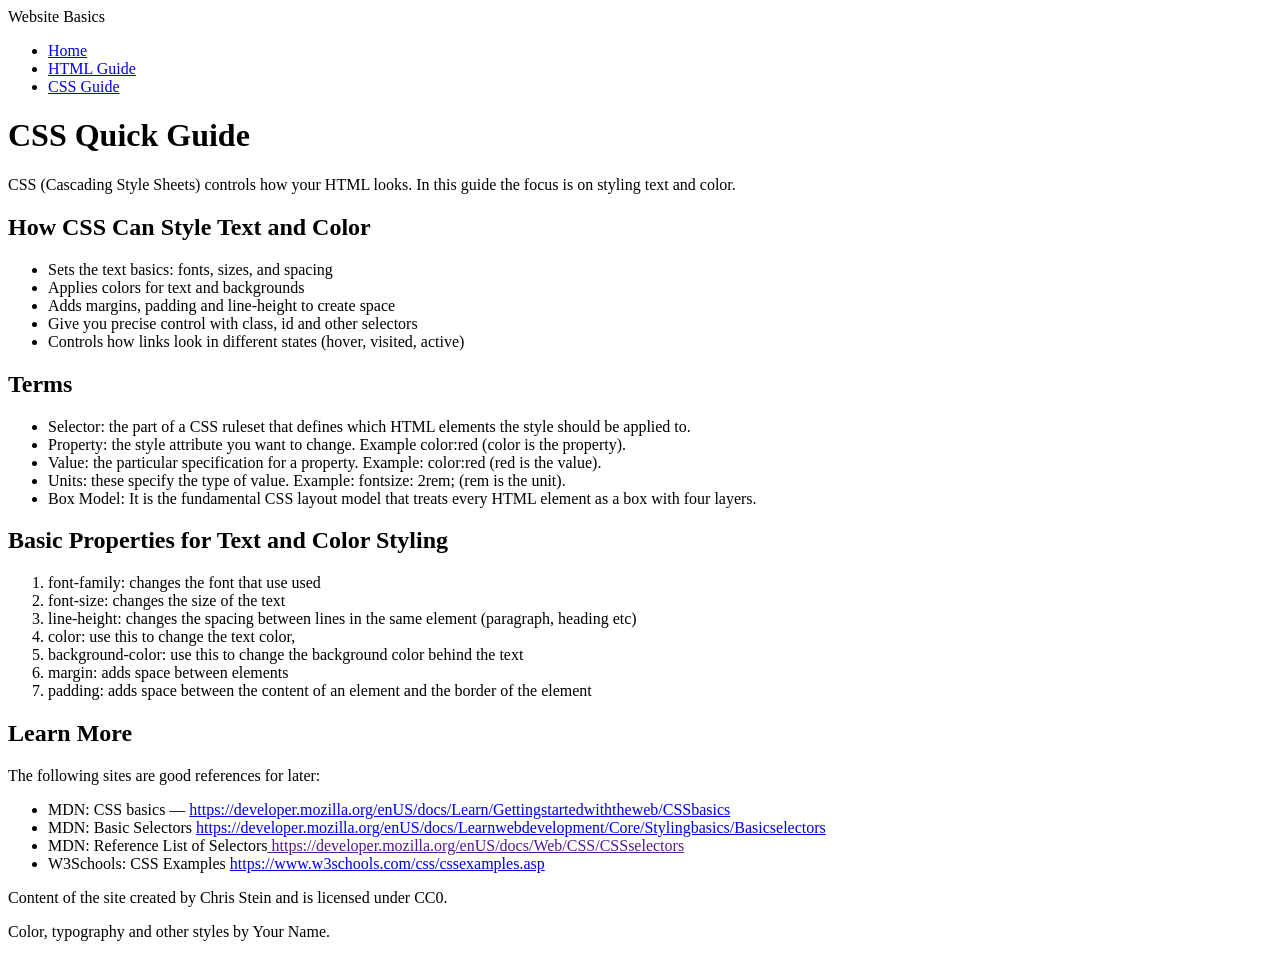
==== css-guide.html @ c8f8ff80 "added css and html guide files" ====
<!DOCTYPE html>
<html lang="en">

<head>
    <meta charset="UTF-8">
    <meta name="viewport" content="width=device-width, initial-scale=1.0">
    <title>Document</title>
</head>

<body>
    <header>
        <div class="site-title">Website Basics</div>
        <nav aria-label="Primary">
            <ul>
                <li><a href="index.html" aria-current="page">Home</a></li>
                <li><a href="html-guide.html">HTML Guide</a></li>
                <li><a href="css-guide.html">CSS Guide</a></li>
            </ul>
        </nav>
    </header>

    <main>
        <h1>CSS Quick Guide</h1>

        <p>CSS (Cascading Style Sheets) controls how your HTML looks. In this guide the focus is on styling text and
            color.</p>

        <h2>How CSS Can Style Text and Color</h2>

        <ul>
            <li>Sets the text basics: fonts, sizes, and spacing</li>
            <li>Applies colors for text and backgrounds</li>
            <li>Adds margins, padding and line-height to create space</li>
            <li>Give you precise control with class, id and other selectors</li>
            <li>Controls how links look in different states (hover, visited, active)</li>
        </ul>


        <h2>Terms</h2>

        <ul>
            <li>Selector: the part of a CSS ruleset that defines which HTML elements the style should be applied to.
            </li>
            <li>Property: the style attribute you want to change. Example color:red (color is the property).</li>
            <li>Value: the particular specification for a property. Example: color:red (red is the value).</li>
            <li>Units: these specify the type of value. Example: fontsize: 2rem; (rem is the unit).</li>
            <li>Box Model: It is the fundamental CSS layout model that treats every HTML element as a box with four
                layers.</li>
        </ul>


        <h2>Basic Properties for Text and Color Styling</h2>

        <ol>
            <li>font-family: changes the font that use used</li>
            <li>font-size: changes the size of the text</li>
            <li>line-height: changes the spacing between lines in the same element (paragraph, heading etc)</li>
            <li>color: use this to change the text color,</li>
            <li>background-color: use this to change the background color behind the text</li>
            <li>margin: adds space between elements</li>
            <li>padding: adds space between the content of an element and the border of the element</li>
        </ol>


        <h2>Learn More</h2>

        <p>The following sites are good references for later:</p>

        <ul>
            <li>MDN: CSS basics — <a href="https://developer.mozilla.org/enUS/docs/Learn/Gettingstartedwiththeweb/CSSbasics">https://developer.mozilla.org/enUS/docs/Learn/Gettingstartedwiththeweb/CSSbasics</a></li>
            <li>MDN: Basic Selectors
                <a href="https://developer.mozilla.org/enUS/docs/Learnwebdevelopment/Core/Stylingbasics/Basicselectors">https://developer.mozilla.org/enUS/docs/Learnwebdevelopment/Core/Stylingbasics/Basicselectors</a></li>
            <li>MDN: Reference List of Selectors<a href=""> https://developer.mozilla.org/enUS/docs/Web/CSS/CSSselectors</a></li>
            <li>W3Schools: CSS Examples <a href="https://www.w3schools.com/css/cssexamples.asp">https://www.w3schools.com/css/cssexamples.asp</a></li>
        </ul>
    </main>
    <footer>
        <p>Content of the site created by Chris Stein and is licensed under CC0.</p>
        <p>Color, typography and other styles by Your Name.</p>
    </footer>
</body>

</html>
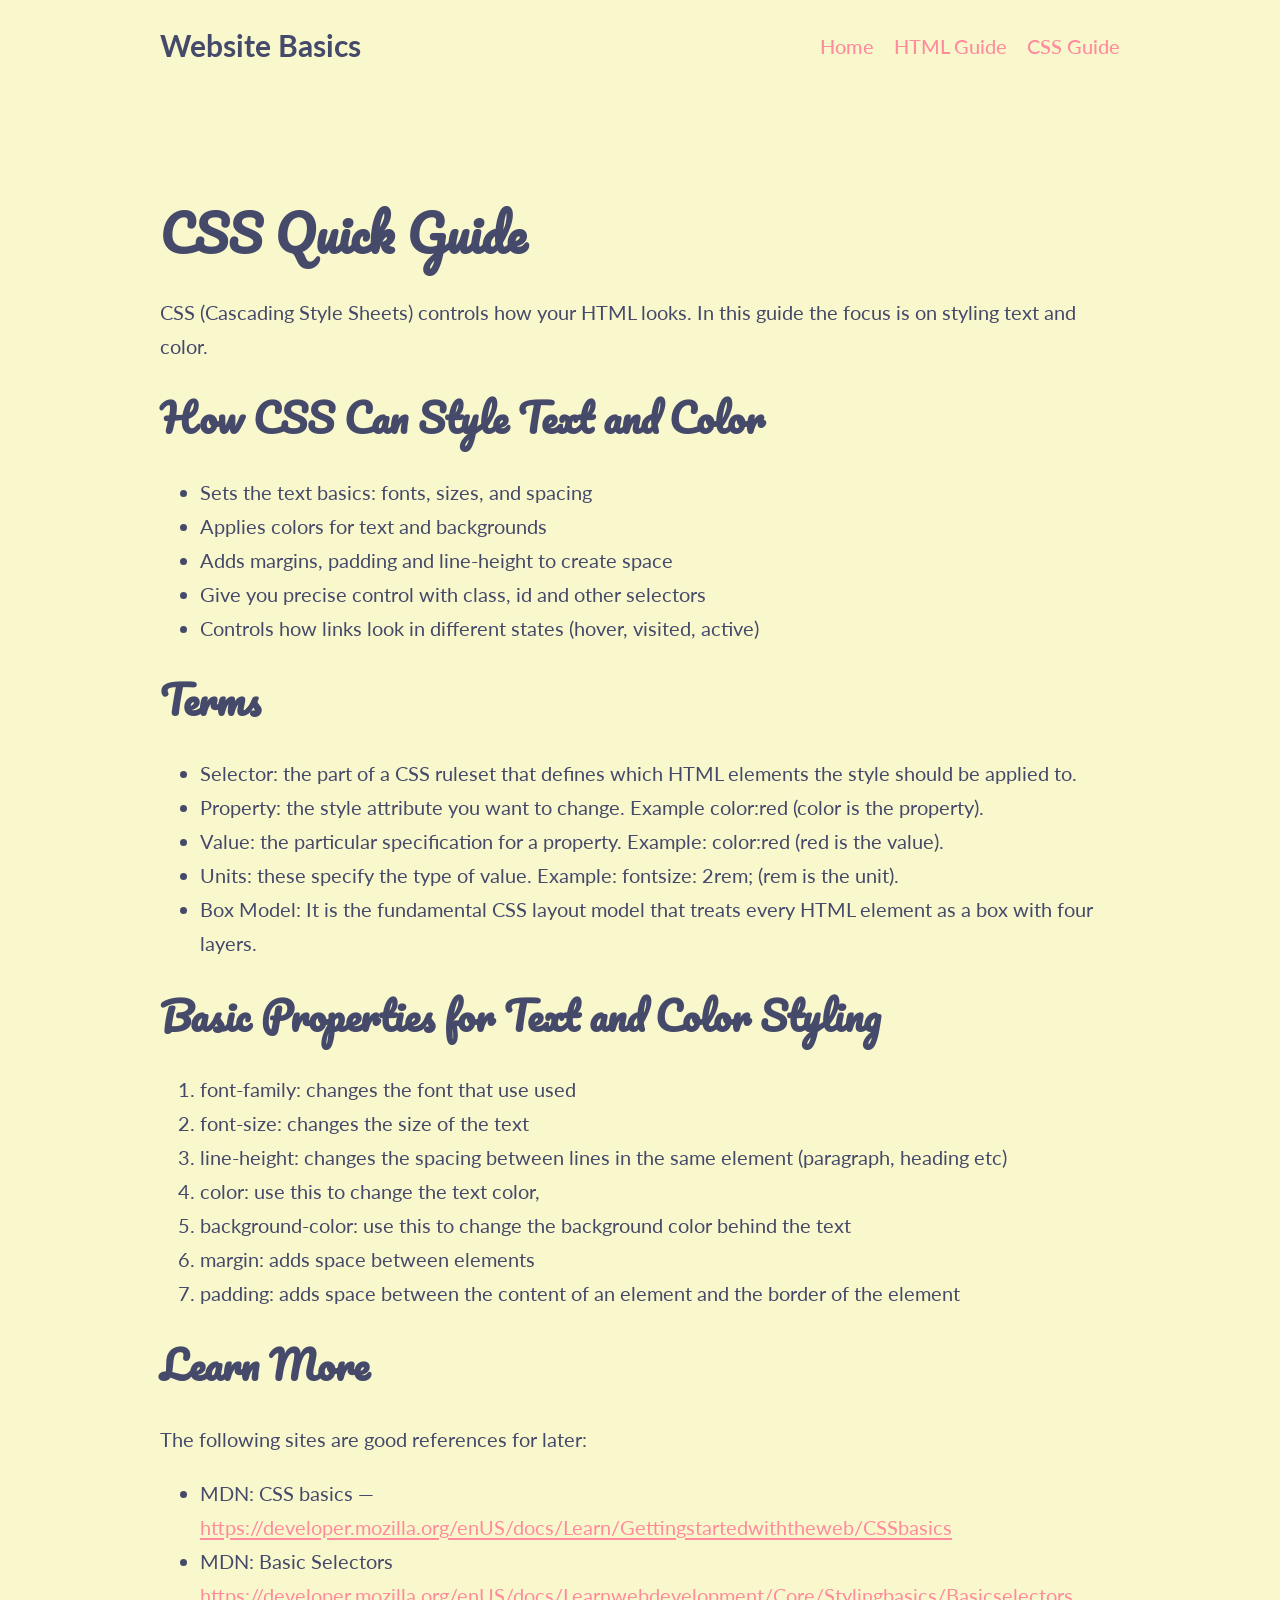
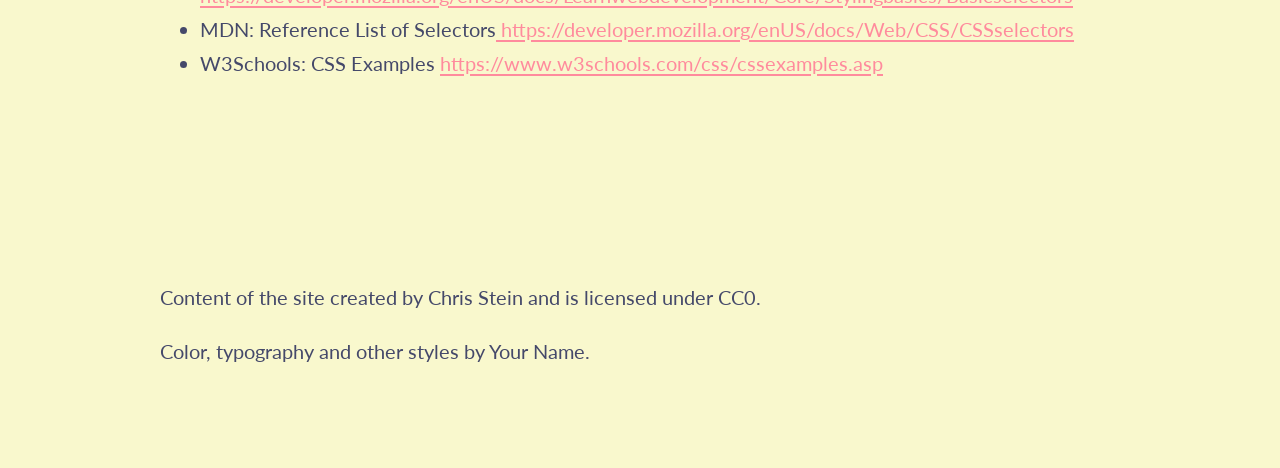
==== commit f66ebd07: "website basics" ====
--- a/css-guide.html
+++ b/css-guide.html
@@ -5,6 +5,7 @@
     <meta charset="UTF-8">
     <meta name="viewport" content="width=device-width, initial-scale=1.0">
     <title>Document</title>
+     <link rel="stylesheet" href="style..css.css">
 </head>
 
 <body>
--- a/style..css.css
+++ b/style..css.css
@@ -0,0 +1,123 @@
+@import url("https://fonts.googleapis.com/css2?family=Pacifico&family=Lato&display=swap");
+
+/* Generated design choices. Save as style.css and link it in each HTML head. */
+
+/* Root typography settings */
+html {
+  font-size: 20px;
+  font-family: "Lato", sans-serif;
+  line-height: 1.7;
+  color: #45496A;
+  background-color: #F9F8CD;
+}
+
+body {
+  margin: 0;
+}
+
+/* General heading styles */
+h1, h2, h3, h4, h5, h6 {
+  font-family: "Pacifico", sans-serif;
+  line-height: 1.2;
+}
+
+/* Specific element text styles */
+h1 {
+  font-size: 2.441rem;
+}
+
+h2 {
+  font-size: 1.953rem;
+}
+
+h3 {
+  font-size: 1.563rem;
+}
+
+h4 {
+  font-size: 1rem;
+}
+
+h5 {
+  font-size: 1rem;
+}
+
+h6 {
+  font-size: 1rem;
+}
+
+p {
+  margin-bottom: 1rem;
+}
+
+a {
+  color: #FF8B9D;
+  text-decoration: underline;
+  text-underline-offset: 0.15em;
+}
+
+a:hover {
+  color: #FCF6B9;
+  text-decoration: underline;
+}
+
+a:focus-visible {
+  outline: 3px solid #45496A;
+  outline-offset: 4px;
+}
+
+header, main, footer {
+  max-width: 48rem;
+  margin-inline: auto;
+  padding: 4rem;
+}
+
+button, .button {
+  color: #FFC9C9;
+  background-color: #FF8B9D;
+}
+
+button:hover, .button:hover {
+  background-color: #FCF6B9;
+}
+
+.alternate {
+  color: #7D8BAE;
+  background-color: #FCD1B7;
+  padding: 4rem;
+}
+/* -------------  Header styles ------------------------- */
+header {
+  display: flex;
+  justify-content: space-between; /* site title left, nav right */
+  align-items: center;           /* vertical centering */
+  padding: 1rem;
+}
+
+/* Styles the site title at the top of the header */
+.site-title {
+  font-size: 1.5rem;
+  font-weight: bold;
+}
+
+nav ul {
+  list-style: none;   /* remove bullets */
+  margin: 0;
+  padding: 0;
+  display: flex;      /* horizontal layout for links */
+  gap: 1rem;          /* space between items */
+}
+
+nav a {
+  text-decoration: none;
+  color: 
+#FF8B9D;
+  font-weight: 500;
+}
+
+nav a:hover {
+  color: 
+#0066cc; /* hover color */
+}
+
+/* ------------- END Header styles  */
